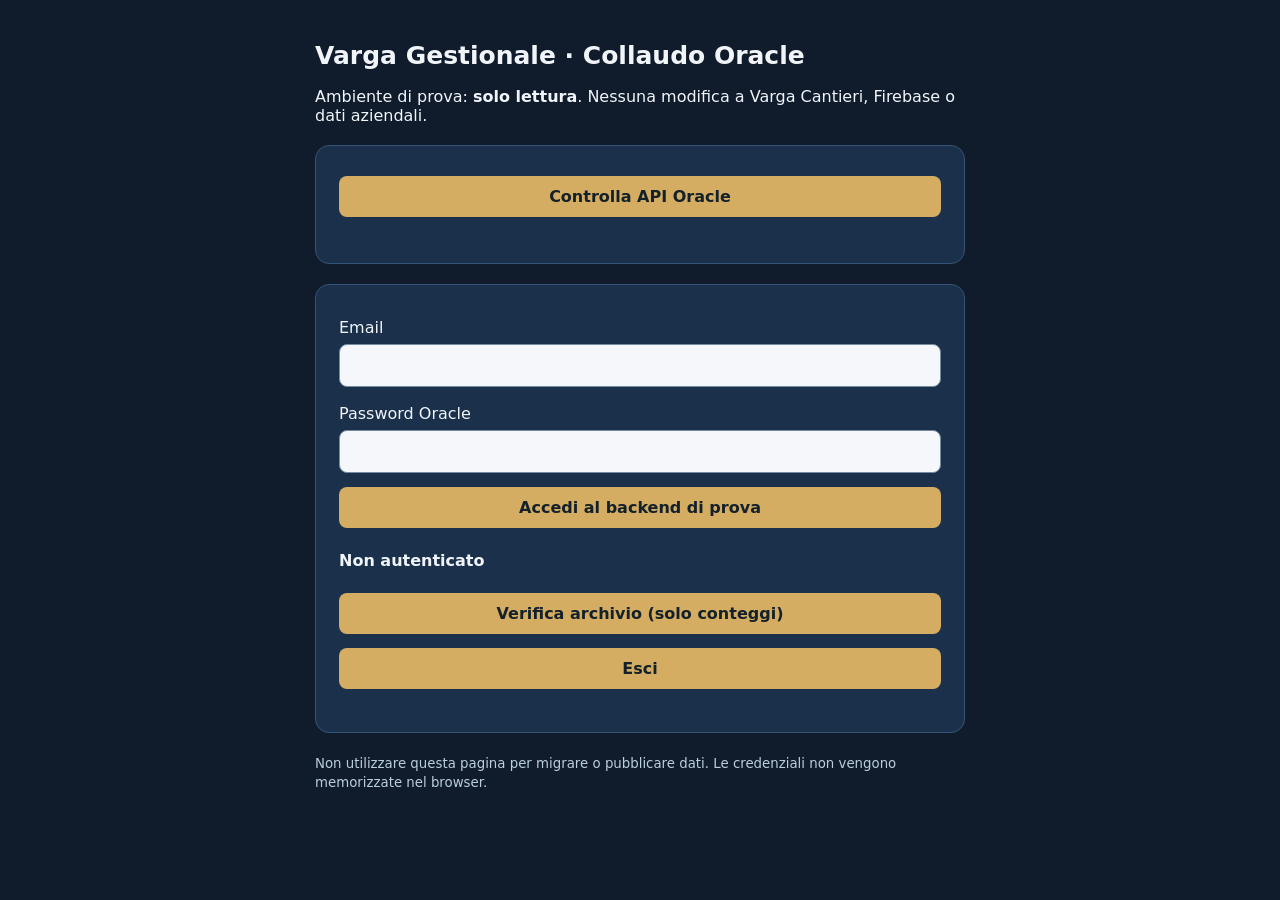
==== oracle/pilot.html @ d876959d "oracle pilot: add gated API client and read-only account/workspace QA page" ====
<!doctype html>
<html lang="it"><head><meta charset="utf-8"><meta name="viewport" content="width=device-width,initial-scale=1">
<meta name="robots" content="noindex,nofollow">
<title>Varga Gestionale · Collaudo Oracle</title>
<style>
body{font:16px system-ui,sans-serif;background:#101c2c;color:#f1f5fa;margin:0;padding:24px}
main{max-width:650px;margin:auto}h1{font-size:25px}section{background:#1a304b;border:1px solid #355374;padding:23px;border-radius:14px;margin:20px 0}
input,button{font:inherit;border-radius:8px;padding:11px;width:100%;box-sizing:border-box;margin:7px 0}
button{background:#d4ad62;border:0;color:#14202a;font-weight:700;cursor:pointer}
input{background:#f5f7fa;color:#17263c;border:1px solid #758ca0}
pre{white-space:pre-wrap;overflow-wrap:anywhere;font:13px ui-monospace,monospace}
small{color:#bbcede}#status{font-weight:600}label{display:block;margin-top:10px}
</style></head><body><main>
<h1>Varga Gestionale · Collaudo Oracle</h1>
<p>Ambiente di prova: <strong>solo lettura</strong>. Nessuna modifica a Varga Cantieri, Firebase o dati aziendali.</p>
<section><button id="health">Controlla API Oracle</button><p id="healthStatus"></p></section>
<section><form id="login"><label>Email<input id="email" type="email" autocomplete="username" required></label>
<label>Password Oracle<input id="password" type="password" autocomplete="current-password" required></label>
<button type="submit">Accedi al backend di prova</button></form><p id="status">Non autenticato</p>
<button id="inspect" disabled>Verifica archivio (solo conteggi)</button>
<button id="logout" disabled>Esci</button>
<pre id="summary" aria-live="polite"></pre></section>
<small>Non utilizzare questa pagina per migrare o pubblicare dati. Le credenziali non vengono memorizzate nel browser.</small>
<script src="client.js"></script><script>
const client=new VGOraclePilot(),$=id=>document.getElementById(id);
const report=(target,message)=>$(target).textContent=String(message);
$("health").onclick=async()=>{try{const x=await client.health();report("healthStatus",x.ready?"Servizio Oracle raggiungibile":"Servizio non pronto")}catch(e){report("healthStatus","Non disponibile: "+e.message)}};
$("login").onsubmit=async e=>{e.preventDefault();const password=$("password").value;
try{const user=await client.login($("email").value,password);$("password").value="";report("status","Accesso di prova: "+user.email+" / "+user.role);$("inspect").disabled=false;$("logout").disabled=false}
catch(err){$("password").value="";report("status","Accesso non riuscito: "+err.message)}};
$("inspect").onclick=async()=>{
  try{const x=await client.read("varga-azienda");const counts={};
    for(const [key,value] of Object.entries(x.data||{})){if(Array.isArray(value))counts[key]=value.length;else if(key==="company")counts[key]=value?"presente":"assente"}
    report("summary",JSON.stringify({workspace:x.workspace,revision:x.revision,counts},null,2));
  }catch(e){report("summary","Impossibile leggere archivio: "+e.message)}
};
$("logout").onclick=async()=>{await client.logout();$("inspect").disabled=true;$("logout").disabled=true;report("status","Disconnesso");report("summary","")};
</script></main></body></html>
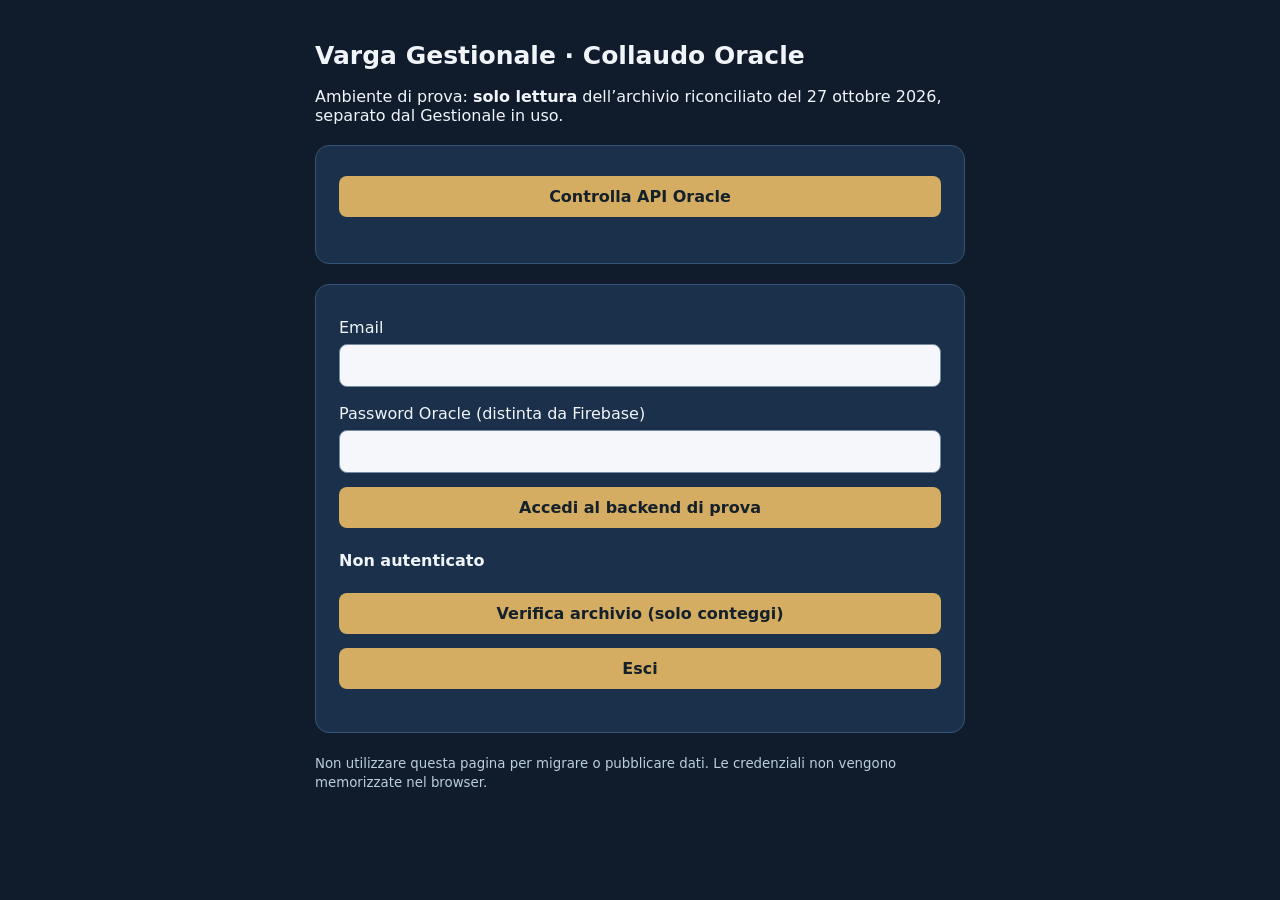
==== commit cf71b1c0: "Pilot UI: inspect only verified October 27 Oracle staging workspace, exclude quarantine content" ====
--- a/oracle/pilot.html
+++ b/oracle/pilot.html
@@ -12,10 +12,10 @@
 small{color:#bbcede}#status{font-weight:600}label{display:block;margin-top:10px}
 </style></head><body><main>
 <h1>Varga Gestionale · Collaudo Oracle</h1>
-<p>Ambiente di prova: <strong>solo lettura</strong>. Nessuna modifica a Varga Cantieri, Firebase o dati aziendali.</p>
+<p>Ambiente di prova: <strong>solo lettura</strong> dell’archivio riconciliato del 27 ottobre 2026, separato dal Gestionale in uso.</p>
 <section><button id="health">Controlla API Oracle</button><p id="healthStatus"></p></section>
 <section><form id="login"><label>Email<input id="email" type="email" autocomplete="username" required></label>
-<label>Password Oracle<input id="password" type="password" autocomplete="current-password" required></label>
+<label>Password Oracle (distinta da Firebase)<input id="password" type="password" autocomplete="current-password" required></label>
 <button type="submit">Accedi al backend di prova</button></form><p id="status">Non autenticato</p>
 <button id="inspect" disabled>Verifica archivio (solo conteggi)</button>
 <button id="logout" disabled>Esci</button>
@@ -29,9 +29,9 @@
 try{const user=await client.login($("email").value,password);$("password").value="";report("status","Accesso di prova: "+user.email+" / "+user.role);$("inspect").disabled=false;$("logout").disabled=false}
 catch(err){$("password").value="";report("status","Accesso non riuscito: "+err.message)}};
 $("inspect").onclick=async()=>{
-  try{const x=await client.read("varga-azienda");const counts={};
-    for(const [key,value] of Object.entries(x.data||{})){if(Array.isArray(value))counts[key]=value.length;else if(key==="company")counts[key]=value?"presente":"assente"}
-    report("summary",JSON.stringify({workspace:x.workspace,revision:x.revision,counts},null,2));
+  try{const x=await client.manifest("gestionale_backup_20261027");const counts={};
+    for(const [key,value] of Object.entries(x.sections||{})){if(key==="migrationReview")continue;counts[key]={items:value.count,revision:value.revision}}
+    report("summary",JSON.stringify({workspace:x.workspace,sections:counts},null,2));
   }catch(e){report("summary","Impossibile leggere archivio: "+e.message)}
 };
 $("logout").onclick=async()=>{await client.logout();$("inspect").disabled=true;$("logout").disabled=true;report("status","Disconnesso");report("summary","")};
